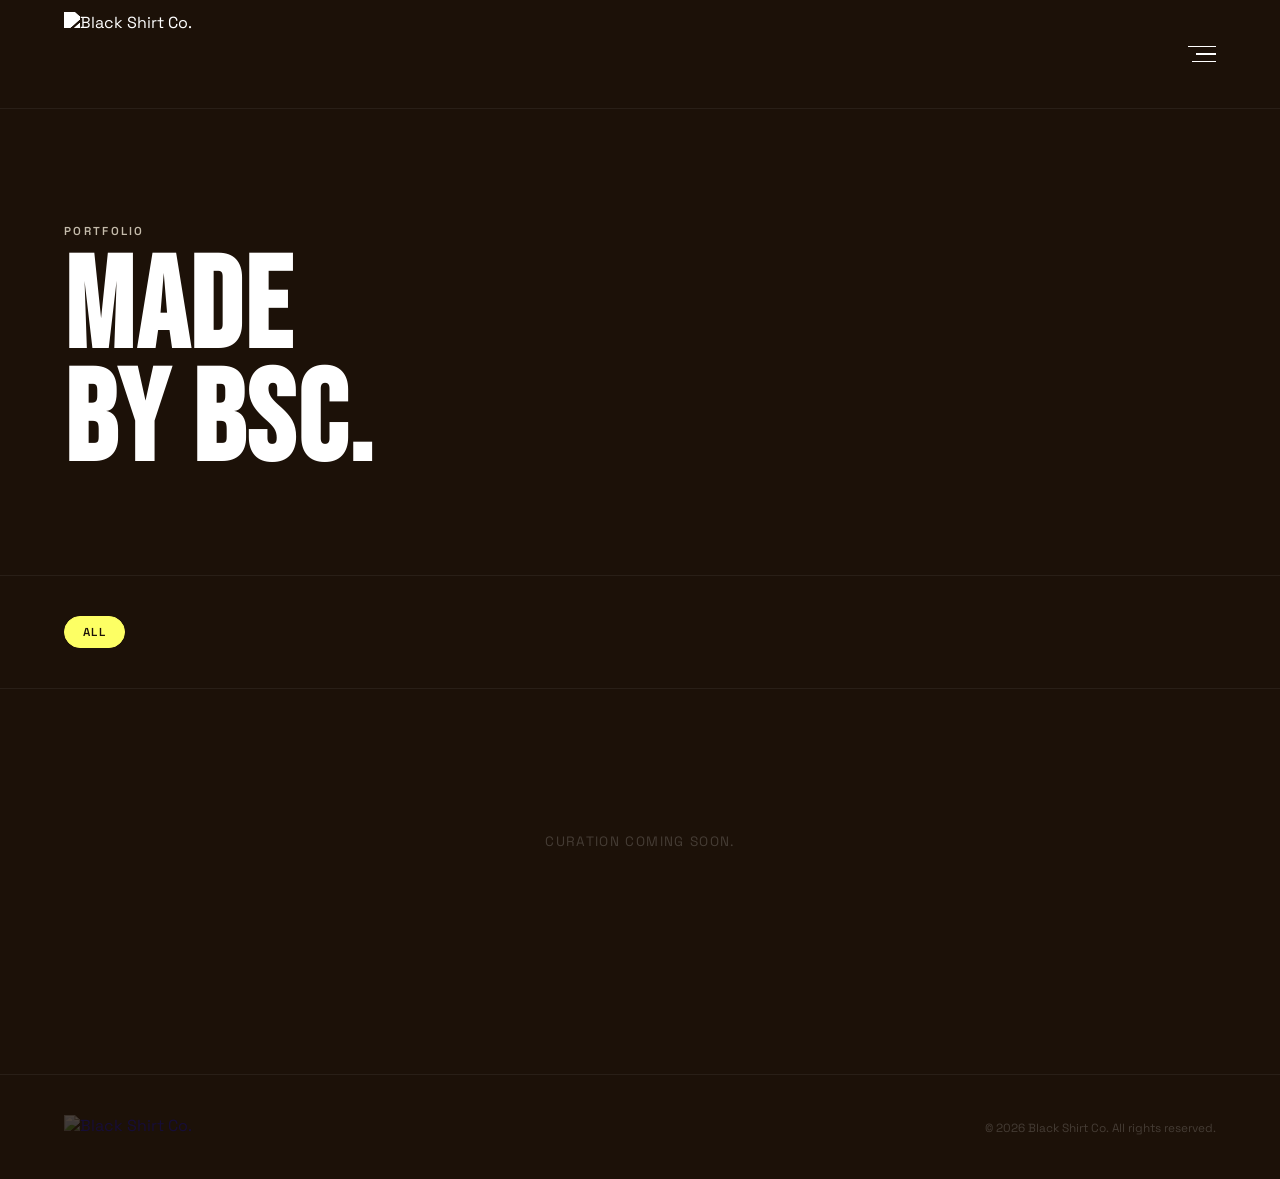
==== gallery.html @ eb472ad4 "Fix keyboard navigation in lightbox" ====
<!DOCTYPE html>
<html lang="en">
<head>
  <meta charset="UTF-8" />
  <meta name="viewport" content="width=device-width, initial-scale=1.0" />
  <title>Our Work — Black Shirt Co.</title>
  <meta name="description" content="A full showcase of work by Black Shirt Co. — POS displays, brand activations, signage, merchandise, and more." />
  <link rel="preconnect" href="https://fonts.googleapis.com" />
  <link rel="preconnect" href="https://fonts.gstatic.com" crossorigin />
  <link href="https://fonts.googleapis.com/css2?family=Bebas+Neue&family=Space+Grotesk:wght@300;400;500;600;700&display=swap" rel="stylesheet" />
  <link rel="stylesheet" href="style.css" />
  <style>
    /* GALLERY PAGE — page-specific styles */

    .gallery-hero {
      padding: 14rem 5% 6rem;
      border-bottom: 1px solid rgba(255,255,255,0.06);
    }

    .gallery-hero-headline {
      font-size: clamp(4rem, 10vw, 9rem);
      line-height: 0.88;
      text-transform: uppercase;
    }

    /* FILTER BAR */
    .gallery-filters {
      padding: 2.5rem 5%;
      display: flex;
      align-items: center;
      gap: 0.75rem;
      flex-wrap: wrap;
      border-bottom: 1px solid rgba(255,255,255,0.06);
      position: sticky;
      top: 0;
      background: var(--black);
      z-index: 10;
    }

    .filter-btn {
      font-family: 'Space Grotesk', sans-serif;
      font-size: 0.72rem;
      font-weight: 600;
      letter-spacing: 0.14em;
      text-transform: uppercase;
      color: rgba(255,255,255,0.35);
      background: none;
      border: 1px solid rgba(255,255,255,0.1);
      border-radius: 999px;
      padding: 0.5rem 1.1rem;
      cursor: pointer;
      transition: color 0.2s, border-color 0.2s, background 0.2s;
    }

    .filter-btn:hover {
      color: var(--white);
      border-color: rgba(255,255,255,0.35);
    }

    .filter-btn.active {
      color: var(--black);
      background: var(--yellow);
      border-color: var(--yellow);
    }

    /* GALLERY GRID */
    .gallery-grid {
      padding: 3rem 5% 8rem;
      display: grid;
      grid-template-columns: repeat(3, 1fr);
      gap: 1.25rem;
    }

    .gallery-item {
      position: relative;
      overflow: hidden;
      background: var(--black);
      cursor: pointer;
      display: block;
      text-decoration: none;
    }

    .gallery-item img {
      width: 100%;
      aspect-ratio: 4/3;
      object-fit: cover;
      display: block;
      transition: transform 0.6s ease;
    }

    .gallery-item:hover img { transform: scale(1.04); }

    .gallery-item-overlay {
      position: absolute;
      inset: 0;
      background: linear-gradient(to top, rgba(28,17,8,0.7) 0%, transparent 50%);
      opacity: 0;
      transition: opacity 0.35s ease;
      display: flex;
      align-items: flex-end;
      padding: 1.5rem;
    }

    .gallery-item:hover .gallery-item-overlay { opacity: 1; }

    .gallery-item-meta {
      display: flex;
      flex-direction: column;
      gap: 0.25rem;
    }

    .gallery-item-tag {
      font-size: 0.65rem;
      font-weight: 600;
      letter-spacing: 0.16em;
      text-transform: uppercase;
      color: var(--stone);
    }

    .gallery-item-title {
      font-size: 0.88rem;
      font-weight: 500;
      color: var(--white);
    }

    /* EMPTY STATE */
    .gallery-empty {
      grid-column: 1 / -1;
      padding: 6rem 0;
      text-align: center;
      color: rgba(255,255,255,0.18);
      font-size: 0.85rem;
      letter-spacing: 0.1em;
      text-transform: uppercase;
    }

    /* LIGHTBOX */
    .lightbox {
      position: fixed;
      inset: 0;
      background: rgba(28,17,8,0.95);
      z-index: 200;
      display: flex;
      align-items: center;
      justify-content: center;
      opacity: 0;
      pointer-events: none;
      transition: opacity 0.3s ease;
    }

    .lightbox.open {
      opacity: 1;
      pointer-events: all;
    }

    .lightbox-img {
      max-width: 90vw;
      max-height: 80vh;
      object-fit: contain;
      display: block;
      user-select: none;
    }

    .lightbox-close {
      position: absolute;
      top: 2rem;
      right: 2.5rem;
      background: none;
      border: none;
      color: rgba(255,255,255,0.5);
      font-size: 1.8rem;
      cursor: pointer;
      line-height: 1;
      transition: color 0.2s;
      z-index: 2;
    }

    .lightbox-close:hover { color: var(--white); }

    .lightbox-arrow {
      position: absolute;
      top: 50%;
      transform: translateY(-50%);
      background: none;
      border: none;
      color: rgba(255,255,255,0.4);
      font-size: 2.5rem;
      cursor: pointer;
      padding: 1rem;
      line-height: 1;
      transition: color 0.2s;
      z-index: 2;
    }

    .lightbox-arrow:hover { color: var(--white); }
    .lightbox-arrow.prev { left: 1rem; }
    .lightbox-arrow.next { right: 1rem; }
    .lightbox-arrow.hidden { opacity: 0; pointer-events: none; }

    .lightbox-caption {
      position: absolute;
      bottom: 2.5rem;
      left: 50%;
      transform: translateX(-50%);
      text-align: center;
      white-space: nowrap;
    }

    .lightbox-caption-tag {
      font-size: 0.65rem;
      font-weight: 600;
      letter-spacing: 0.18em;
      text-transform: uppercase;
      color: var(--stone);
      display: block;
      margin-bottom: 0.25rem;
    }

    .lightbox-caption-title {
      font-size: 0.9rem;
      color: var(--white);
    }

    .lightbox-counter {
      display: block;
      margin-top: 0.4rem;
      font-size: 0.65rem;
      letter-spacing: 0.14em;
      color: rgba(255,255,255,0.3);
    }

    .lightbox-video {
      max-width: 90vw;
      max-height: 80vh;
      display: none;
      outline: none;
    }

    .lightbox-video.active {
      display: block;
    }

    .lightbox-img.hidden {
      display: none;
    }

    .play-icon {
      position: absolute;
      top: 50%;
      left: 50%;
      transform: translate(-50%, -50%);
      width: 44px;
      height: 44px;
      background: rgba(0,0,0,0.6);
      border-radius: 50%;
      display: flex;
      align-items: center;
      justify-content: center;
      pointer-events: none;
    }

    .play-icon::after {
      content: '';
      border-style: solid;
      border-width: 8px 0 8px 16px;
      border-color: transparent transparent transparent #fff;
      margin-left: 3px;
    }

    /* RESPONSIVE */
    @media (max-width: 900px) {
      .gallery-grid { grid-template-columns: repeat(2, 1fr); }
    }

    @media (max-width: 600px) {
      .gallery-hero { padding: 10rem 5% 4rem; }
      .gallery-grid { grid-template-columns: repeat(2, 1fr); gap: 0.75rem; padding: 2rem 5% 6rem; }
      .gallery-filters { gap: 0.5rem; }
    }
  </style>
</head>
<body>

  <!-- NAV -->
  <nav id="nav" class="scrolled">
    <a href="index.html" class="nav-logo"><img src="https://res.cloudinary.com/dnl7vphpo/image/upload/v1778048351/BSC_Logo_New_evcuqa.png" alt="Black Shirt Co." /></a>
    <div class="hamburger" id="hamburger" aria-label="Menu">
      <span></span><span></span><span></span>
    </div>
  </nav>

  <!-- OVERLAY MENU -->
  <div class="mobile-menu" id="mobileMenu">
    <a href="index.html" class="mobile-link">Home</a>
    <a href="index.html#services" class="mobile-link">Services</a>
    <a href="gallery.html" class="mobile-link">Work</a>
    <a href="index.html#about" class="mobile-link">About</a>
    <a href="https://wa.me/6597313243" class="mobile-link" target="_blank" rel="noopener">Get in Touch</a>
    <div class="menu-footer">
      <span>Black Shirt Co.</span>
      <a href="mailto:hello@wearebsc.com">hello@wearebsc.com</a>
    </div>
  </div>

  <!-- PAGE HEADER -->
  <div class="gallery-hero">
    <span class="section-label">Portfolio</span>
    <h1 class="gallery-hero-headline">Made<br>by BSC.</h1>
  </div>

  <!-- FILTER BAR -->
  <div class="gallery-filters" id="gallery-filters">
    <button class="filter-btn active" data-filter="all">All</button>
  </div>

  <!-- GALLERY GRID -->
  <div class="gallery-grid" id="gallery-grid"></div>

  <!-- LIGHTBOX -->
  <div class="lightbox" id="lightbox">
    <button class="lightbox-close" id="lightbox-close">×</button>
    <button class="lightbox-arrow prev" id="lightbox-prev">&#8592;</button>
    <img class="lightbox-img" id="lightbox-img" src="" alt="" />
    <video class="lightbox-video" id="lightbox-video" controls playsinline></video>
    <button class="lightbox-arrow next" id="lightbox-next">&#8594;</button>
    <div class="lightbox-caption">
      <span class="lightbox-caption-tag" id="lightbox-tag"></span>
      <span class="lightbox-caption-title" id="lightbox-title"></span>
      <span class="lightbox-counter" id="lightbox-counter"></span>
    </div>
  </div>

  <!-- FOOTER -->
  <footer>
    <a href="index.html" class="footer-logo">
      <img src="https://res.cloudinary.com/dnl7vphpo/image/upload/v1778048351/BSC_Logo_New_evcuqa.png" alt="Black Shirt Co." />
    </a>
    <p class="footer-copy">© 2026 Black Shirt Co. All rights reserved.</p>
  </footer>

  <script>
    // NAV hamburger
    const hamburger  = document.getElementById('hamburger');
    const mobileMenu = document.getElementById('mobileMenu');
    hamburger.addEventListener('click', () => {
      hamburger.classList.toggle('open');
      mobileMenu.classList.toggle('open');
    });
    document.querySelectorAll('.mobile-link').forEach(link => {
      link.addEventListener('click', () => {
        hamburger.classList.remove('open');
        mobileMenu.classList.remove('open');
      });
    });

    const filtersEl = document.getElementById('gallery-filters');
    const gridEl    = document.getElementById('gallery-grid');
    let allItems     = [];
    let activeFilter = 'all';

    function renderGallery(filter) {
      gridEl.innerHTML = '';
      const items = filter === 'all'
        ? allItems
        : allItems.filter(item => item.category.includes(filter));

      if (items.length === 0) {
        gridEl.innerHTML = '<div class="gallery-empty">No photos yet — check back soon.</div>';
        return;
      }

      items.forEach(item => {
        const el = document.createElement('div');
        el.className = 'gallery-item';
        el.innerHTML = `
          <img src="${item.gallery[0] || ''}" alt="${item.name}" loading="lazy" />
          ${item.videoUrl ? '<div class="play-icon"></div>' : ''}
          <div class="gallery-item-overlay">
            <div class="gallery-item-meta">
              <span class="gallery-item-tag">${item.category.join(' · ') || ''}</span>
              <span class="gallery-item-title">${item.name}</span>
            </div>
          </div>
        `;
        el.addEventListener('click', () => openLightbox(item));
        gridEl.appendChild(el);
      });
    }

    function buildFilters(items) {
      const categories = [...new Set(items.flatMap(i => i.category))].sort();
      categories.forEach(cat => {
        const btn = document.createElement('button');
        btn.className = 'filter-btn';
        btn.dataset.filter = cat;
        btn.textContent = cat;
        filtersEl.appendChild(btn);
      });
    }

    filtersEl.addEventListener('click', e => {
      const btn = e.target.closest('.filter-btn');
      if (!btn) return;
      activeFilter = btn.dataset.filter;
      filtersEl.querySelectorAll('.filter-btn').forEach(b => b.classList.toggle('active', b === btn));
      renderGallery(activeFilter);
    });

    // LIGHTBOX
    const lightbox        = document.getElementById('lightbox');
    const lightboxImg     = document.getElementById('lightbox-img');
    const lightboxVideo   = document.getElementById('lightbox-video');
    const lightboxTag     = document.getElementById('lightbox-tag');
    const lightboxTitle   = document.getElementById('lightbox-title');
    const lightboxCounter = document.getElementById('lightbox-counter');
    const lightboxPrev    = document.getElementById('lightbox-prev');
    const lightboxNext    = document.getElementById('lightbox-next');

    let lbSlides = []; // each slide: { type: 'image'|'video', src }
    let lbIndex  = 0;

    function showSlide(i) {
      lbIndex = i;
      const slide = lbSlides[i];
      const total = lbSlides.length;

      if (slide.type === 'video') {
        lightboxVideo.src = slide.src;
        lightboxVideo.classList.add('active');
        lightboxImg.classList.add('hidden');
      } else {
        lightboxVideo.pause();
        lightboxVideo.src = '';
        lightboxVideo.classList.remove('active');
        lightboxImg.classList.remove('hidden');
        lightboxImg.src = slide.src;
      }

      lightboxCounter.textContent = total > 1 ? `${i + 1} / ${total}` : '';
      lightboxPrev.classList.toggle('hidden', i === 0);
      lightboxNext.classList.toggle('hidden', i === total - 1);
    }

    function openLightbox(item) {
      lbSlides = [];
      if (item.videoUrl) lbSlides.push({ type: 'video', src: item.videoUrl });
      (item.gallery || []).filter(Boolean).forEach(url => lbSlides.push({ type: 'image', src: url }));

      lightboxTag.textContent   = item.category.join(' · ') || '';
      lightboxTitle.textContent = item.name;
      showSlide(0);
      lightbox.classList.add('open');
      document.body.style.overflow = 'hidden';
    }

    function closeLightbox() {
      lightbox.classList.remove('open');
      lightboxVideo.pause();
      lightboxVideo.src = '';
      document.body.style.overflow = '';
    }

    lightboxPrev.addEventListener('click', e => { e.stopPropagation(); showSlide(lbIndex - 1); });
    lightboxNext.addEventListener('click', e => { e.stopPropagation(); showSlide(lbIndex + 1); });
    document.getElementById('lightbox-close').addEventListener('click', closeLightbox);
    lightbox.addEventListener('click', e => { if (e.target === lightbox) closeLightbox(); });
    document.addEventListener('keydown', e => {
      if (e.key === 'Escape') closeLightbox();
      if (e.key === 'ArrowLeft'  && lbIndex > 0) showSlide(lbIndex - 1);
      if (e.key === 'ArrowRight' && lbIndex < lbSlides.length - 1) showSlide(lbIndex + 1);
    });

    // Swipe support
    let touchStartX = 0;
    lightbox.addEventListener('touchstart', e => { touchStartX = e.touches[0].clientX; }, { passive: true });
    lightbox.addEventListener('touchend', e => {
      const diff = touchStartX - e.changedTouches[0].clientX;
      if (Math.abs(diff) > 50) {
        if (diff > 0 && lbIndex < lbImages.length - 1) showSlide(lbIndex + 1);
        if (diff < 0 && lbIndex > 0) showSlide(lbIndex - 1);
      }
    });

    // LOAD from Netlify function
    async function loadItems() {
      gridEl.innerHTML = '<div class="gallery-empty">Loading…</div>';
      try {
        const res = await fetch('/.netlify/functions/items');
        if (!res.ok) throw new Error('Failed to load');
        allItems = await res.json();
        buildFilters(allItems);
        renderGallery('all');
      } catch {
        gridEl.innerHTML = '<div class="gallery-empty">Curation coming soon.</div>';
      }
    }

    loadItems();
  </script>

</body>
</html>
---- style.css ----
/* ============================================================
   BSC — Global Stylesheet
   Fonts: Bebas Neue (headings), Space Grotesk (body)
   ============================================================ */

/* DESIGN TOKENS */
:root {
  --black: #1C1108;
  --ivory: #FFF9E7;
  --stone: #C4BBAA;
  --stone-hover: #a8a093;
  --lavender: #BEB4F0;
  --salamander: #334133;
  --white: #FFFFFF;

  --yellow: #fdff64;
  --red: #ff6464;
  --green: #A8D5B5;
}

/* RESET */
*, *::before, *::after { box-sizing: border-box; margin: 0; padding: 0; }
html { scroll-behavior: smooth; }

/* BASE */
body {
  font-family: 'Space Grotesk', sans-serif;
  background: var(--black);
  color: var(--white);
  overflow-x: hidden;
}

h1, h2, h3 {
  font-family: 'Bebas Neue', sans-serif;
  letter-spacing: 0.02em;
}

/* ============================================================
   NAV
   ============================================================ */
nav {
  position: fixed;
  top: 0; left: 0; right: 0;
  z-index: 100;
  display: flex;
  align-items: center;
  justify-content: space-between;
  padding: 0.75rem 5%;
  transition: background 0.4s, border-color 0.4s;
  border-bottom: 1px solid transparent;
}

nav.scrolled {
  background: var(--black);
  border-bottom-color: rgba(255,255,255,0.06);
}

.nav-logo {
  display: inline-flex;
  align-items: center;
  text-decoration: none;
}

.nav-logo img {
  height: 84px;
  width: auto;
  display: block;
  transition: filter 0.4s ease;
}

nav.scrolled .nav-logo img {
  filter: brightness(0) invert(1);
}

.nav-links { display: none; }
.nav-cta { display: none; }

.hamburger {
  display: flex;
  cursor: pointer;
  flex-direction: column;
  gap: 6px;
  align-items: flex-end;
  background: none;
  border: none;
  padding: 0;
}

.hamburger span {
  height: 1.5px;
  background: var(--white);
  display: block;
  transition: width 0.3s ease, transform 0.3s ease, opacity 0.3s ease;
}

.hamburger span:nth-child(1) { width: 28px; }
.hamburger span:nth-child(2) { width: 20px; }
.hamburger span:nth-child(3) { width: 24px; }

.hamburger.open span:nth-child(1) { width: 24px; transform: translateY(7.5px) rotate(45deg); }
.hamburger.open span:nth-child(2) { opacity: 0; width: 0; }
.hamburger.open span:nth-child(3) { width: 24px; transform: translateY(-7.5px) rotate(-45deg); }

/* OVERLAY MENU */
.mobile-menu {
  position: fixed;
  top: 0; left: 0; right: 0; bottom: 0;
  background: var(--black);
  z-index: 99;
  display: flex;
  flex-direction: column;
  align-items: flex-start;
  justify-content: center;
  padding: 0 8%;
  gap: 0.5rem;
  opacity: 0;
  pointer-events: none;
  transition: opacity 0.4s ease;
}

.mobile-menu.open {
  opacity: 1;
  pointer-events: all;
}

.mobile-menu a {
  font-family: 'Bebas Neue', sans-serif;
  font-size: clamp(3.5rem, 9vw, 7rem);
  color: rgba(255,255,255,0.25);
  text-decoration: none;
  letter-spacing: 0.04em;
  line-height: 1;
  transform: translateY(20px);
  opacity: 0;
  transition: color 0.2s, transform 0.5s cubic-bezier(0.25, 0.46, 0.45, 0.94), opacity 0.5s ease;
}

.mobile-menu.open a {
  opacity: 1;
  transform: translateY(0);
}

.mobile-menu.open a:nth-child(1) { transition-delay: 0.05s; }
.mobile-menu.open a:nth-child(2) { transition-delay: 0.1s; }
.mobile-menu.open a:nth-child(3) { transition-delay: 0.15s; }
.mobile-menu.open a:nth-child(4) { transition-delay: 0.2s; }
.mobile-menu.open a:nth-child(5) { transition-delay: 0.25s; }

.mobile-menu a:hover { color: var(--white); }

.menu-footer {
  position: absolute;
  bottom: 3rem;
  left: 8%;
  right: 8%;
  display: flex;
  justify-content: space-between;
  align-items: center;
  font-size: 0.75rem;
  letter-spacing: 0.12em;
  text-transform: uppercase;
  color: rgba(255,255,255,0.2);
  border-top: 1px solid rgba(255,255,255,0.08);
  padding-top: 1.5rem;
  opacity: 0;
  transition: opacity 0.4s ease 0.3s;
}

.mobile-menu.open .menu-footer { opacity: 1; }
.menu-footer a { color: rgba(255,255,255,0.35); text-decoration: none; }

/* ============================================================
   SHARED SECTION ELEMENTS
   ============================================================ */
.section-label {
  font-size: 0.72rem;
  font-weight: 600;
  letter-spacing: 0.2em;
  text-transform: uppercase;
  color: var(--stone);
  margin-bottom: 1rem;
  display: block;
}

.section-headline {
  font-size: clamp(3rem, 6vw, 5.5rem);
  line-height: 0.92;
  text-transform: uppercase;
}

/* ============================================================
   HERO (PAGE 1) — LOCKED
   ============================================================ */
#hero-wrapper {
  height: 130vh;
  position: relative;
}

#hero {
  position: sticky;
  top: 0;
  height: 100vh;
  min-height: 700px;
  display: flex;
  flex-direction: column;
  justify-content: flex-start;
  padding: 8rem 5% calc(8vh + 2rem);
  overflow: hidden;
}

.hero-bg-solid {
  position: absolute;
  inset: 0;
  background: var(--red);
  z-index: 0;
}

.hero-mid {
  position: absolute;
  inset: 0;
  overflow: hidden;
  z-index: 2;
  transform: translateY(120vh);
}

.hero-mid img {
  width: 100%;
  height: 100%;
  object-fit: cover;
  object-position: center bottom;
  display: block;
  transform-origin: 50% 50%;
  will-change: transform;
}

.hero-wash {
  position: absolute;
  inset: 0;
  background: var(--yellow);
  z-index: 5;
  opacity: 0;
  pointer-events: none;
}

.hero-fg {
  position: absolute;
  inset: 0;
  z-index: 3;
  pointer-events: none;
  overflow: hidden;
  display: flex;
  align-items: flex-end;
  justify-content: center;
}

.hero-fg img {
  width: 100%;
  height: 20vh;
  object-fit: cover;
  display: block;
  will-change: transform;
  transform: translateY(60%);
}

.hero-content {
  position: relative;
  z-index: 6;
  will-change: opacity, transform;
  margin-top: auto;
}

.hero-label {
  font-size: 0.75rem;
  font-weight: 500;
  letter-spacing: 0.18em;
  text-transform: uppercase;
  color: rgba(28,17,8,0.65);
  margin-bottom: 1.25rem;
}

.hero-headline {
  font-size: clamp(5rem, 13vw, 11rem);
  line-height: 0.88;
  text-transform: uppercase;
  color: var(--white);
}

.hero-headline em {
  font-style: normal;
  color: rgba(28,17,8,0.65);
  display: block;
}

.hero-bottom {
  margin-top: 3rem;
  display: flex;
  align-items: flex-end;
  justify-content: space-between;
  gap: 2rem;
  flex-wrap: wrap;
}

.hero-sub {
  font-size: 0.92rem;
  color: rgba(28,17,8,0.6);
  max-width: 440px;
  line-height: 1.8;
  font-weight: 400;
}

.hero-cta {
  display: inline-flex;
  align-items: center;
  gap: 0.5rem;
  font-size: 0.8rem;
  font-weight: 600;
  letter-spacing: 0.1em;
  text-transform: uppercase;
  color: var(--white);
  text-decoration: none;
  border-bottom: 1px solid rgba(255,255,255,0.3);
  padding-bottom: 3px;
  white-space: nowrap;
  transition: border-color 0.2s;
}

.hero-cta:hover { border-color: var(--white); }

.hero-scroll {
  position: absolute;
  bottom: 2.5rem;
  left: 50%;
  transform: translateX(-50%);
  z-index: 6;
  display: flex;
  flex-direction: column;
  align-items: center;
  gap: 0.5rem;
}

.hero-scroll-line {
  width: 1px;
  height: 48px;
  background: rgba(255,255,255,0.2);
  animation: scrollline 2s ease-in-out infinite;
}

@keyframes scrollline {
  0%, 100% { transform: scaleY(1); opacity: 0.3; }
  50% { transform: scaleY(0.4); opacity: 0.9; }
}

/* HERO ENTRANCE ANIMATIONS */
.hero-label   { animation: heroFadeUp 0.8s cubic-bezier(0.25, 0.46, 0.45, 0.94) 0.3s both; }
.hero-headline { animation: heroFadeUp 1s cubic-bezier(0.25, 0.46, 0.45, 0.94) 0.5s both; }
.hero-sub     { animation: heroFadeUp 0.8s cubic-bezier(0.25, 0.46, 0.45, 0.94) 0.75s both; }
.hero-cta     { animation: heroFadeUp 0.8s cubic-bezier(0.25, 0.46, 0.45, 0.94) 0.9s both; }
.hero-scroll  { animation: heroFadeUp 0.8s cubic-bezier(0.25, 0.46, 0.45, 0.94) 1.2s both; }

@keyframes heroFadeUp {
  from { opacity: 0; transform: translateY(28px); }
  to   { opacity: 1; transform: translateY(0); }
}

/* ============================================================
   SERVICES (PAGE 2) — LOCKED
   ============================================================ */
#services {
  background: var(--yellow);
  padding: 1rem 5% 16rem;
  margin-top: -2rem;
}

#services .section-label        { color: rgba(28,17,8,0.45); }
#services .section-headline     { color: var(--black); }
#services .services-intro       { color: rgba(28,17,8,0.55); }
#services .services-list        { border-top-color: rgba(28,17,8,0.12); }
#services .service-row          { border-bottom-color: rgba(28,17,8,0.12); }
#services .service-row-num      { color: rgba(28,17,8,0.18); }
#services .service-row-name     { color: var(--black); }
#services .service-row-desc     { color: rgba(28,17,8,0.55); }
#services .service-row-arrow    { color: rgba(28,17,8,0.15); }
#services .service-row:hover .service-row-num,
#services .service-row:hover .service-row-name,
#services .service-row:hover .service-row-arrow { color: var(--black); }

.services-header { margin-bottom: 0; }

.services-list { border-top: 1px solid rgba(28,17,8,0.12); }

.services-intro {
  max-width: 420px;
  font-size: 0.95rem;
  font-weight: 500;
  color: rgba(28,17,8,0.65);
  line-height: 1.8;
  margin-top: 1.5rem;
}

.service-row-word {
  font-family: 'Bebas Neue', sans-serif;
  font-size: clamp(4rem, 7vw, 8rem);
  line-height: 1;
  text-transform: uppercase;
  color: var(--black);
  transform-origin: left center;
}

.service-row {
  display: grid;
  grid-template-columns: 1.4fr 50px 1fr 1.5fr 30px;
  align-items: center;
  gap: 2rem;
  padding: 3.5rem 0;
  border-bottom: 1px solid rgba(28,17,8,0.12);
  transition: opacity 0.2s, border-color 0.5s ease;
}

.service-row:hover .service-row-num   { color: var(--stone); }
.service-row:hover .service-row-name  { color: var(--stone); }
.service-row:hover .service-row-arrow { color: var(--stone); transform: translateX(5px); }

.service-row-num {
  font-family: 'Bebas Neue', sans-serif;
  font-size: 0.8rem;
  letter-spacing: 0.15em;
  color: rgba(255,255,255,0.18);
  transition: color 0.3s;
}

.service-row-name {
  font-family: 'Bebas Neue', sans-serif;
  font-size: clamp(1.4rem, 2.2vw, 1.9rem);
  letter-spacing: 0.03em;
  color: var(--black);
}

.service-row-desc {
  font-size: 0.78rem;
  color: rgba(255,255,255,0.4);
  line-height: 1.7;
}

.service-row-arrow {
  font-size: 1rem;
  color: rgba(255,255,255,0.12);
  transition: color 0.3s, transform 0.3s;
  text-align: right;
}

/* SERVICES SCROLL SYNC */
.hl-word {
  display: inline-block;
  opacity: 0.15;
  transform: scale(0.92);
  transform-origin: left center;
  transition: opacity 0.5s cubic-bezier(0.25, 0.46, 0.45, 0.94),
              transform 0.5s cubic-bezier(0.25, 0.46, 0.45, 0.94);
}
.hl-word.is-active { opacity: 1; transform: scale(1); }

.service-row-num,
.service-row-name,
.service-row-desc,
.service-row-arrow {
  opacity: 0;
  transform: translateY(10px);
  transition: opacity 0.5s cubic-bezier(0.25, 0.46, 0.45, 0.94),
              transform 0.5s cubic-bezier(0.25, 0.46, 0.45, 0.94);
}

.service-row.is-active .service-row-num   { opacity: 1; transform: translateY(0); transition-delay: 0s; }
.service-row.is-active .service-row-name  { opacity: 1; transform: translateY(0); transition-delay: 0.07s; }
.service-row.is-active .service-row-desc  { opacity: 1; transform: translateY(0); transition-delay: 0.14s; }
.service-row.is-active .service-row-arrow { opacity: 1; transform: translateY(0); transition-delay: 0.2s; }

/* CLOSING STATEMENT */
.services-closing {
  background: var(--green);
  min-height: 100vh;
  display: flex;
  flex-direction: column;
  justify-content: center;
  padding: 8rem 5%;
}

.services-closing-line {
  font-family: 'Bebas Neue', sans-serif;
  font-size: clamp(2rem, 4vw, 3.8rem);
  line-height: 1.1;
  letter-spacing: 0.02em;
  text-transform: uppercase;
  color: rgba(28,17,8,0.15);
}

.services-closing-line.in-view { color: var(--black); }

.services-closing-line[data-animate] {
  opacity: 0;
  transform: translateY(24px);
  transition: opacity 1s cubic-bezier(0.25, 0.46, 0.45, 0.94),
              transform 1s cubic-bezier(0.25, 0.46, 0.45, 0.94),
              color 0.8s ease;
}

.services-closing-line[data-animate].in-view {
  opacity: 1;
  transform: translateY(0);
  color: var(--black);
}

/* ============================================================
   PHOTO SCROLLER
   ============================================================ */
.full-bleed {
  width: 100%;
  aspect-ratio: 21/8;
  background: #241810;
  display: flex;
  align-items: center;
  justify-content: center;
  color: rgba(255,255,255,0.08);
  font-size: 0.7rem;
  letter-spacing: 0.2em;
  text-transform: uppercase;
  font-family: 'Space Grotesk', sans-serif;
  overflow: hidden;
  position: relative;
}

.full-bleed img {
  width: 100%;
  height: 100%;
  object-fit: cover;
  display: block;
}

.photo-scroll-outer {
  height: 300vh;
  position: relative;
}

.photo-scroll-sticky {
  position: sticky;
  top: 0;
  height: 100vh;
  overflow: hidden;
  width: 100%;
}

.photo-scroll-track {
  display: flex;
  height: 100%;
  will-change: transform;
}

.photo-scroll-slide {
  width: 100vw;
  height: 100%;
  flex-shrink: 0;
  display: flex;
  align-items: center;
  justify-content: center;
  position: relative;
}

.photo-scroll-slide:nth-child(1) { background: #F4C2C2; }
.photo-scroll-slide:nth-child(2) { background: #FDE8C0; }
.photo-scroll-slide:nth-child(3) { background: #BDD5F0; }
.photo-scroll-slide:nth-child(4) { background: #A8D5B5; }

.photo-slide-heading {
  position: absolute;
  bottom: 4rem;
  left: 5%;
  font-family: 'Bebas Neue', sans-serif;
  font-size: clamp(3.5rem, 7vw, 7rem);
  line-height: 0.92;
  letter-spacing: 0.02em;
  text-transform: uppercase;
  color: rgba(28,17,8,0.75);
  z-index: 2;
  pointer-events: none;
}

.photo-scroll-slide > svg {
  position: absolute;
  inset: 0;
  width: 100%;
  height: 100%;
  transform: translateY(9%);
}

.photo-scroll-slide img {
  position: absolute;
  inset: 0;
  width: 100%;
  height: 100%;
  object-fit: cover;
  display: block;
}

.photo-scroll-counter {
  position: absolute;
  bottom: 2rem;
  right: 3rem;
  font-family: 'Space Grotesk', sans-serif;
  font-size: 0.75rem;
  letter-spacing: 0.12em;
  color: rgba(28,17,8,0.3);
  display: flex;
  align-items: center;
  gap: 0.3rem;
  pointer-events: none;
}

/* ============================================================
   WORK
   ============================================================ */
#work {
  background: var(--black);
  padding: 8rem 5%;
}

.work-header {
  display: flex;
  justify-content: space-between;
  align-items: flex-end;
  margin-bottom: 3.5rem;
  gap: 2rem;
}

.work-link {
  font-size: 0.78rem;
  font-weight: 600;
  letter-spacing: 0.1em;
  text-transform: uppercase;
  color: rgba(255,255,255,0.4);
  text-decoration: none;
  border-bottom: 1px solid rgba(255,255,255,0.15);
  padding-bottom: 2px;
  transition: color 0.2s, border-color 0.2s;
  white-space: nowrap;
}

.work-link:hover { color: var(--white); border-color: var(--white); }

.work-grid {
  display: grid;
  grid-template-columns: repeat(12, 1fr);
  gap: 1.25rem;
}

.work-item {
  overflow: hidden;
  position: relative;
  background: #241810;
  display: block;
  text-decoration: none;
  cursor: pointer;
}

.work-slides {
  position: relative;
  width: 100%;
  aspect-ratio: 4/3;
}

.work-slides img {
  position: absolute;
  inset: 0;
  width: 100%;
  height: 100%;
  object-fit: cover;
  display: block;
  opacity: 0;
  transition: opacity 0.6s ease;
}

.work-slides img.active { opacity: 1; }

.work-item-dots {
  position: absolute;
  bottom: 1.25rem;
  right: 1.25rem;
  display: flex;
  gap: 0.35rem;
  z-index: 2;
}

.work-dot {
  width: 5px;
  height: 5px;
  border-radius: 50%;
  background: rgba(255,255,255,0.3);
  transition: background 0.3s;
}

.work-dot.active { background: rgba(255,255,255,0.9); }

.work-item-label {
  position: absolute;
  bottom: 1.25rem;
  left: 1.25rem;
  font-size: 0.68rem;
  font-weight: 600;
  letter-spacing: 0.12em;
  text-transform: uppercase;
  color: rgba(255,255,255,0.7);
  background: rgba(28,17,8,0.55);
  backdrop-filter: blur(6px);
  padding: 0.35rem 0.75rem;
}

/* ============================================================
   ABOUT
   ============================================================ */
#about { background: var(--black); }

.about-split {
  display: grid;
  grid-template-columns: 1fr 1fr;
  min-height: 90vh;
}

.about-img {
  background: var(--black);
  display: flex;
  align-items: center;
  justify-content: center;
  color: rgba(255,255,255,0.08);
  font-size: 0.7rem;
  letter-spacing: 0.2em;
  text-transform: uppercase;
  font-family: 'Space Grotesk', sans-serif;
  position: relative;
  min-height: 600px;
  overflow: hidden;
}

.about-img img {
  width: 100%;
  height: 100%;
  object-fit: contain;
  position: absolute;
  inset: 0;
}

.about-content {
  padding: 8rem 7% 8rem 9%;
  display: flex;
  flex-direction: column;
  justify-content: center;
}

.about-headline {
  font-size: clamp(2.8rem, 4.5vw, 4.5rem);
  line-height: 0.92;
  text-transform: uppercase;
  margin-bottom: 2.5rem;
}

.about-body {
  font-size: 0.92rem;
  color: rgba(255,255,255,0.5);
  line-height: 1.88;
  margin-bottom: 3rem;
}

.about-values {
  display: flex;
  flex-direction: column;
  gap: 1rem;
  border-top: 1px solid rgba(255,255,255,0.08);
  padding-top: 2rem;
}

.value-item {
  display: flex;
  align-items: center;
  gap: 1rem;
  font-size: 0.8rem;
  font-weight: 500;
  letter-spacing: 0.1em;
  text-transform: uppercase;
  color: rgba(255,255,255,0.4);
}

.value-dot {
  width: 5px; height: 5px;
  background: var(--stone);
  border-radius: 50%;
  flex-shrink: 0;
}

/* ============================================================
   PULLQUOTE
   ============================================================ */
.pullquote-section {
  background: var(--ivory);
  color: var(--black);
  padding: 9rem 5%;
  text-align: center;
}

.pullquote {
  font-family: 'Bebas Neue', sans-serif;
  font-size: clamp(2.8rem, 6vw, 5.5rem);
  line-height: 1.05;
  letter-spacing: 0.02em;
  max-width: 860px;
  margin: 0 auto 2rem;
}

.pullquote em {
  font-style: normal;
  color: rgba(0,0,0,0.25);
}

.pullquote-sub {
  font-size: 0.9rem;
  color: rgba(0,0,0,0.42);
  line-height: 1.8;
  max-width: 420px;
  margin: 0 auto;
}

/* ============================================================
   CONTACT
   ============================================================ */
#contact {
  background: var(--black);
  padding: 10rem 5%;
  text-align: center;
}

.contact-label { color: var(--stone); margin-bottom: 1.5rem; }

.contact-headline {
  font-size: clamp(4rem, 10vw, 9rem);
  line-height: 0.88;
  text-transform: uppercase;
  margin-bottom: 2.5rem;
}

.contact-headline em {
  font-style: normal;
  color: var(--stone);
  display: block;
}

.contact-sub {
  font-size: 0.92rem;
  color: rgba(255,255,255,0.38);
  line-height: 1.8;
  max-width: 380px;
  margin: 0 auto 3.5rem;
}

.contact-wa {
  display: inline-flex;
  align-items: center;
  gap: 0.75rem;
  border: 1px solid rgba(255,255,255,0.18);
  color: var(--white);
  padding: 1.1rem 2.5rem;
  font-weight: 600;
  font-size: 0.82rem;
  letter-spacing: 0.1em;
  text-transform: uppercase;
  text-decoration: none;
  transition: border-color 0.2s, background 0.2s;
}

.contact-wa:hover {
  border-color: var(--stone);
  background: rgba(196,187,170,0.05);
}

.contact-wa svg { width: 20px; height: 20px; }

.contact-email {
  margin-top: 1.5rem;
  font-size: 0.8rem;
  color: rgba(255,255,255,0.22);
}

.contact-email a {
  color: rgba(255,255,255,0.38);
  text-decoration: none;
  border-bottom: 1px solid rgba(255,255,255,0.12);
  transition: color 0.2s;
}

.contact-email a:hover { color: var(--white); }

/* ============================================================
   FOOTER
   ============================================================ */
footer {
  background: var(--black);
  border-top: 1px solid rgba(255,255,255,0.06);
  padding: 2.5rem 5%;
  display: flex;
  align-items: center;
  justify-content: space-between;
  flex-wrap: wrap;
  gap: 1rem;
}

.footer-logo {
  display: inline-flex;
  align-items: center;
  text-decoration: none;
  opacity: 0.2;
}

.footer-logo img {
  height: 24px;
  width: auto;
  display: block;
}

.footer-copy {
  font-size: 0.74rem;
  color: rgba(255,255,255,0.18);
}

/* ============================================================
   SCROLL ANIMATIONS
   ============================================================ */
[data-animate] {
  opacity: 0;
  transform: translateY(28px);
  transition: opacity 0.8s cubic-bezier(0.25, 0.46, 0.45, 0.94),
              transform 0.8s cubic-bezier(0.25, 0.46, 0.45, 0.94);
}

[data-animate].in-view {
  opacity: 1;
  transform: translateY(0);
}

/* ============================================================
   RESPONSIVE
   ============================================================ */
@media (max-width: 1024px) {
  .service-row {
    grid-template-columns: 1.2fr 40px 1fr 1.5fr 30px;
    gap: 1.5rem;
  }
}

@media (max-width: 900px) {
  .service-row {
    grid-template-columns: 1fr 1fr;
    gap: 1rem 1.5rem;
    padding: 2rem 0;
  }
  .service-row-word { grid-column: 1 / -1; font-size: clamp(3rem, 10vw, 5rem); }
  .service-row-desc { grid-column: 1 / -1; padding-left: 0; }
  .service-row-arrow { display: none; }

  .about-split { grid-template-columns: 1fr; }
  .about-img { min-height: 50vw; }
  .about-content { padding: 5rem 5%; }

  .work-item:nth-child(1),
  .work-item:nth-child(2),
  .work-item:nth-child(3),
  .work-item:nth-child(4) { grid-column: span 12; }

  .hero-bottom { flex-direction: column; align-items: flex-start; }
  .full-bleed { aspect-ratio: 16/9; }
}

@media (max-width: 600px) {
  #services, #work, #contact { padding: 5rem 5%; }
  .pullquote-section { padding: 6rem 5%; }
}
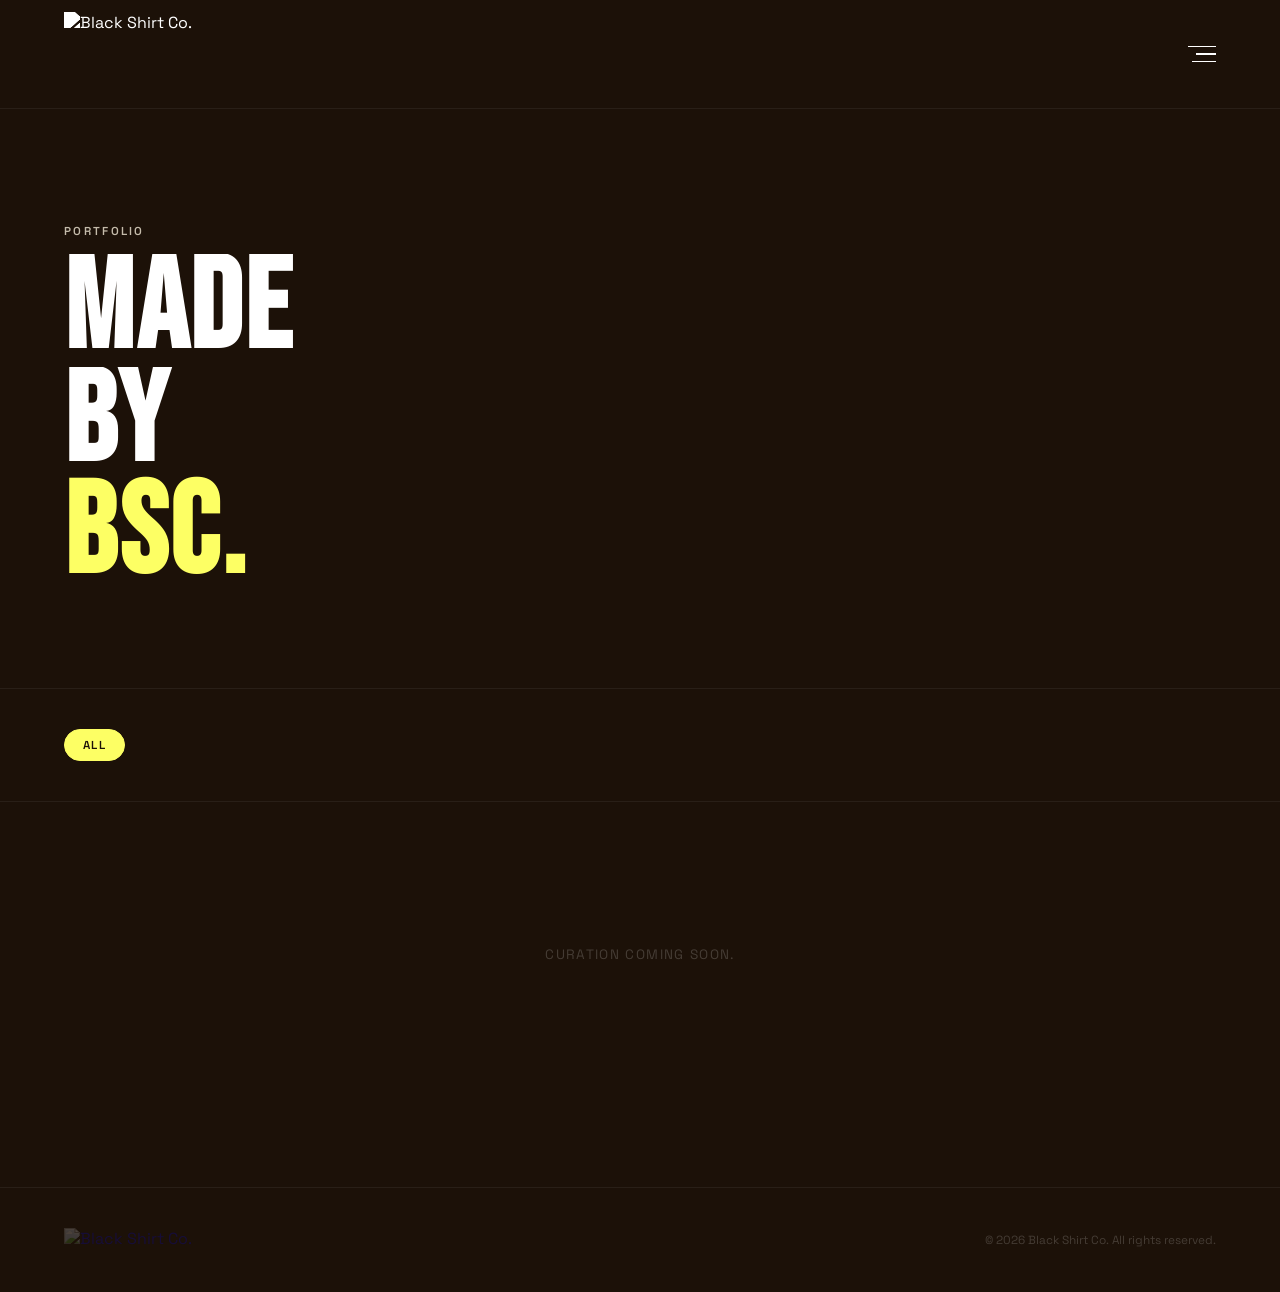
==== commit bedb05e7: "Add Year-based backdating for gallery sort, animate hero headline - New Notion "Year" number field l" ====
--- a/gallery.html
+++ b/gallery.html
@@ -21,6 +21,42 @@
       font-size: clamp(4rem, 10vw, 9rem);
       line-height: 0.88;
       text-transform: uppercase;
+      margin: 0;
+    }
+
+    .gallery-hero-line {
+      display: block;
+      overflow: hidden;
+    }
+
+    .gallery-hero-line span {
+      display: block;
+      transform: translateY(110%);
+      opacity: 0;
+      animation: heroLineUp 0.7s cubic-bezier(0.16, 1, 0.3, 1) forwards;
+    }
+
+    .gallery-hero-line:nth-child(2) span {
+      animation-delay: 0.15s;
+    }
+
+    .gallery-hero-accent {
+      color: var(--yellow);
+    }
+
+    @keyframes heroLineUp {
+      to {
+        transform: translateY(0);
+        opacity: 1;
+      }
+    }
+
+    @media (prefers-reduced-motion: reduce) {
+      .gallery-hero-line span {
+        animation: none;
+        transform: none;
+        opacity: 1;
+      }
     }
 
     /* FILTER BAR */
@@ -123,6 +159,12 @@
       color: var(--white);
     }
 
+    .gallery-item-desc {
+      font-size: 0.75rem;
+      font-weight: 400;
+      color: rgba(255,255,255,0.55);
+    }
+
     /* EMPTY STATE */
     .gallery-empty {
       grid-column: 1 / -1;
@@ -292,20 +334,23 @@
   <!-- OVERLAY MENU -->
   <div class="mobile-menu" id="mobileMenu">
     <a href="index.html" class="mobile-link">Home</a>
-    <a href="index.html#services" class="mobile-link">Services</a>
+    <a href="index.html#services" class="mobile-link">What We Do</a>
     <a href="gallery.html" class="mobile-link">Work</a>
     <a href="index.html#about" class="mobile-link">About</a>
     <a href="https://wa.me/6597313243" class="mobile-link" target="_blank" rel="noopener">Get in Touch</a>
     <div class="menu-footer">
       <span>Black Shirt Co.</span>
-      <a href="mailto:hello@wearebsc.com">hello@wearebsc.com</a>
+      <a href="mailto:solutions@wearebsc.com">solutions@wearebsc.com</a>
     </div>
   </div>
 
   <!-- PAGE HEADER -->
   <div class="gallery-hero">
     <span class="section-label">Portfolio</span>
-    <h1 class="gallery-hero-headline">Made<br>by BSC.</h1>
+    <h1 class="gallery-hero-headline">
+      <span class="gallery-hero-line"><span>Made</span></span>
+      <span class="gallery-hero-line"><span>by <span class="gallery-hero-accent">BSC.</span></span></span>
+    </h1>
   </div>
 
   <!-- FILTER BAR -->
@@ -379,6 +424,7 @@
             <div class="gallery-item-meta">
               <span class="gallery-item-tag">${item.category.join(' · ') || ''}</span>
               <span class="gallery-item-title">${item.name}</span>
+              ${item.brand ? `<span class="gallery-item-desc">${item.brand}</span>` : ''}
             </div>
           </div>
         `;
@@ -485,7 +531,7 @@
     async function loadItems() {
       gridEl.innerHTML = '<div class="gallery-empty">Loading…</div>';
       try {
-        const res = await fetch('/.netlify/functions/items');
+        const res = await fetch('/api/items');
         if (!res.ok) throw new Error('Failed to load');
         allItems = await res.json();
         buildFilters(allItems);
--- a/style.css
+++ b/style.css
@@ -97,6 +97,7 @@
 .hamburger span:nth-child(2) { width: 20px; }
 .hamburger span:nth-child(3) { width: 24px; }
 
+.hamburger.open span { background: var(--black); }
 .hamburger.open span:nth-child(1) { width: 24px; transform: translateY(7.5px) rotate(45deg); }
 .hamburger.open span:nth-child(2) { opacity: 0; width: 0; }
 .hamburger.open span:nth-child(3) { width: 24px; transform: translateY(-7.5px) rotate(-45deg); }
@@ -105,7 +106,7 @@
 .mobile-menu {
   position: fixed;
   top: 0; left: 0; right: 0; bottom: 0;
-  background: var(--black);
+  background: var(--yellow);
   z-index: 99;
   display: flex;
   flex-direction: column;
@@ -113,40 +114,40 @@
   justify-content: center;
   padding: 0 8%;
   gap: 0.5rem;
-  opacity: 0;
   pointer-events: none;
-  transition: opacity 0.4s ease;
+  clip-path: circle(0% at calc(100% - 2.5rem) 2.5rem);
+  transition: clip-path 0.6s cubic-bezier(0.77, 0, 0.175, 1);
 }
 
 .mobile-menu.open {
-  opacity: 1;
   pointer-events: all;
+  clip-path: circle(150% at calc(100% - 2.5rem) 2.5rem);
 }
 
 .mobile-menu a {
   font-family: 'Bebas Neue', sans-serif;
-  font-size: clamp(3.5rem, 9vw, 7rem);
-  color: rgba(255,255,255,0.25);
+  font-size: clamp(2rem, 6vw, 4rem);
+  color: rgba(28,17,8,0.35);
   text-decoration: none;
   letter-spacing: 0.04em;
   line-height: 1;
-  transform: translateY(20px);
+  transform: translateX(-24px);
   opacity: 0;
-  transition: color 0.2s, transform 0.5s cubic-bezier(0.25, 0.46, 0.45, 0.94), opacity 0.5s ease;
+  transition: color 0.2s, transform 0.5s cubic-bezier(0.25, 0.46, 0.45, 0.94), opacity 0.4s ease;
 }
 
 .mobile-menu.open a {
   opacity: 1;
-  transform: translateY(0);
-}
-
-.mobile-menu.open a:nth-child(1) { transition-delay: 0.05s; }
-.mobile-menu.open a:nth-child(2) { transition-delay: 0.1s; }
-.mobile-menu.open a:nth-child(3) { transition-delay: 0.15s; }
-.mobile-menu.open a:nth-child(4) { transition-delay: 0.2s; }
-.mobile-menu.open a:nth-child(5) { transition-delay: 0.25s; }
-
-.mobile-menu a:hover { color: var(--white); }
+  transform: translateX(0);
+}
+
+.mobile-menu.open a:nth-child(1) { transition-delay: 0.2s; }
+.mobile-menu.open a:nth-child(2) { transition-delay: 0.27s; }
+.mobile-menu.open a:nth-child(3) { transition-delay: 0.34s; }
+.mobile-menu.open a:nth-child(4) { transition-delay: 0.41s; }
+.mobile-menu.open a:nth-child(5) { transition-delay: 0.48s; }
+
+.mobile-menu a:hover { color: rgba(28,17,8,1); }
 
 .menu-footer {
   position: absolute;
@@ -159,15 +160,15 @@
   font-size: 0.75rem;
   letter-spacing: 0.12em;
   text-transform: uppercase;
-  color: rgba(255,255,255,0.2);
-  border-top: 1px solid rgba(255,255,255,0.08);
+  color: rgba(28,17,8,0.35);
+  border-top: 1px solid rgba(28,17,8,0.15);
   padding-top: 1.5rem;
   opacity: 0;
-  transition: opacity 0.4s ease 0.3s;
+  transition: opacity 0.4s ease 0.45s;
 }
 
 .mobile-menu.open .menu-footer { opacity: 1; }
-.menu-footer a { color: rgba(255,255,255,0.35); text-decoration: none; }
+.menu-footer a { color: rgba(28,17,8,0.5); text-decoration: none; font-size: 0.5rem; }
 
 /* ============================================================
    SHARED SECTION ELEMENTS
@@ -645,60 +646,40 @@
 
 .work-link:hover { color: var(--white); border-color: var(--white); }
 
-.work-grid {
-  display: grid;
-  grid-template-columns: repeat(12, 1fr);
+.work-marquee {
+  overflow: hidden;
+  cursor: grab;
+  user-select: none;
+}
+
+.work-marquee-track {
+  display: flex;
   gap: 1.25rem;
-}
-
-.work-item {
+  width: max-content;
+  will-change: transform;
+}
+
+.work-card {
+  flex: 0 0 auto;
+  width: 380px;
+  position: relative;
   overflow: hidden;
-  position: relative;
+  display: block;
+  text-decoration: none;
   background: #241810;
-  display: block;
-  text-decoration: none;
-  cursor: pointer;
-}
-
-.work-slides {
-  position: relative;
+}
+
+.work-card img {
   width: 100%;
-  aspect-ratio: 4/3;
-}
-
-.work-slides img {
-  position: absolute;
-  inset: 0;
-  width: 100%;
-  height: 100%;
+  aspect-ratio: 3/4;
   object-fit: cover;
   display: block;
-  opacity: 0;
-  transition: opacity 0.6s ease;
-}
-
-.work-slides img.active { opacity: 1; }
-
-.work-item-dots {
-  position: absolute;
-  bottom: 1.25rem;
-  right: 1.25rem;
-  display: flex;
-  gap: 0.35rem;
-  z-index: 2;
-}
-
-.work-dot {
-  width: 5px;
-  height: 5px;
-  border-radius: 50%;
-  background: rgba(255,255,255,0.3);
-  transition: background 0.3s;
-}
-
-.work-dot.active { background: rgba(255,255,255,0.9); }
-
-.work-item-label {
+  transition: transform 0.5s ease;
+}
+
+.work-card:hover img { transform: scale(1.04); }
+
+.work-card-label {
   position: absolute;
   bottom: 1.25rem;
   left: 1.25rem;
@@ -710,6 +691,10 @@
   background: rgba(28,17,8,0.55);
   backdrop-filter: blur(6px);
   padding: 0.35rem 0.75rem;
+}
+
+@media (max-width: 600px) {
+  .work-card { width: 260px; }
 }
 
 /* ============================================================
@@ -869,13 +854,35 @@
   letter-spacing: 0.1em;
   text-transform: uppercase;
   text-decoration: none;
-  transition: border-color 0.2s, background 0.2s;
-}
-
-.contact-wa:hover {
-  border-color: var(--stone);
-  background: rgba(196,187,170,0.05);
-}
+  position: relative;
+  transition: color 0.3s ease;
+}
+
+.contact-wa::before,
+.contact-wa::after {
+  content: '';
+  position: absolute;
+  inset: -1px;
+  border: 1px solid var(--yellow);
+  pointer-events: none;
+}
+
+.contact-wa::before {
+  border-bottom: none;
+  border-left: none;
+  clip-path: inset(0 100% 0 0);
+  transition: clip-path 0.25s ease;
+}
+
+.contact-wa::after {
+  border-top: none;
+  border-right: none;
+  clip-path: inset(0 0 100% 0);
+  transition: clip-path 0.25s ease 0.25s;
+}
+
+.contact-wa:hover::before { clip-path: inset(0 0% 0 0); }
+.contact-wa:hover::after  { clip-path: inset(0 0 0% 0); }
 
 .contact-wa svg { width: 20px; height: 20px; }
 
@@ -965,11 +972,6 @@
   .about-img { min-height: 50vw; }
   .about-content { padding: 5rem 5%; }
 
-  .work-item:nth-child(1),
-  .work-item:nth-child(2),
-  .work-item:nth-child(3),
-  .work-item:nth-child(4) { grid-column: span 12; }
-
   .hero-bottom { flex-direction: column; align-items: flex-start; }
   .full-bleed { aspect-ratio: 16/9; }
 }
